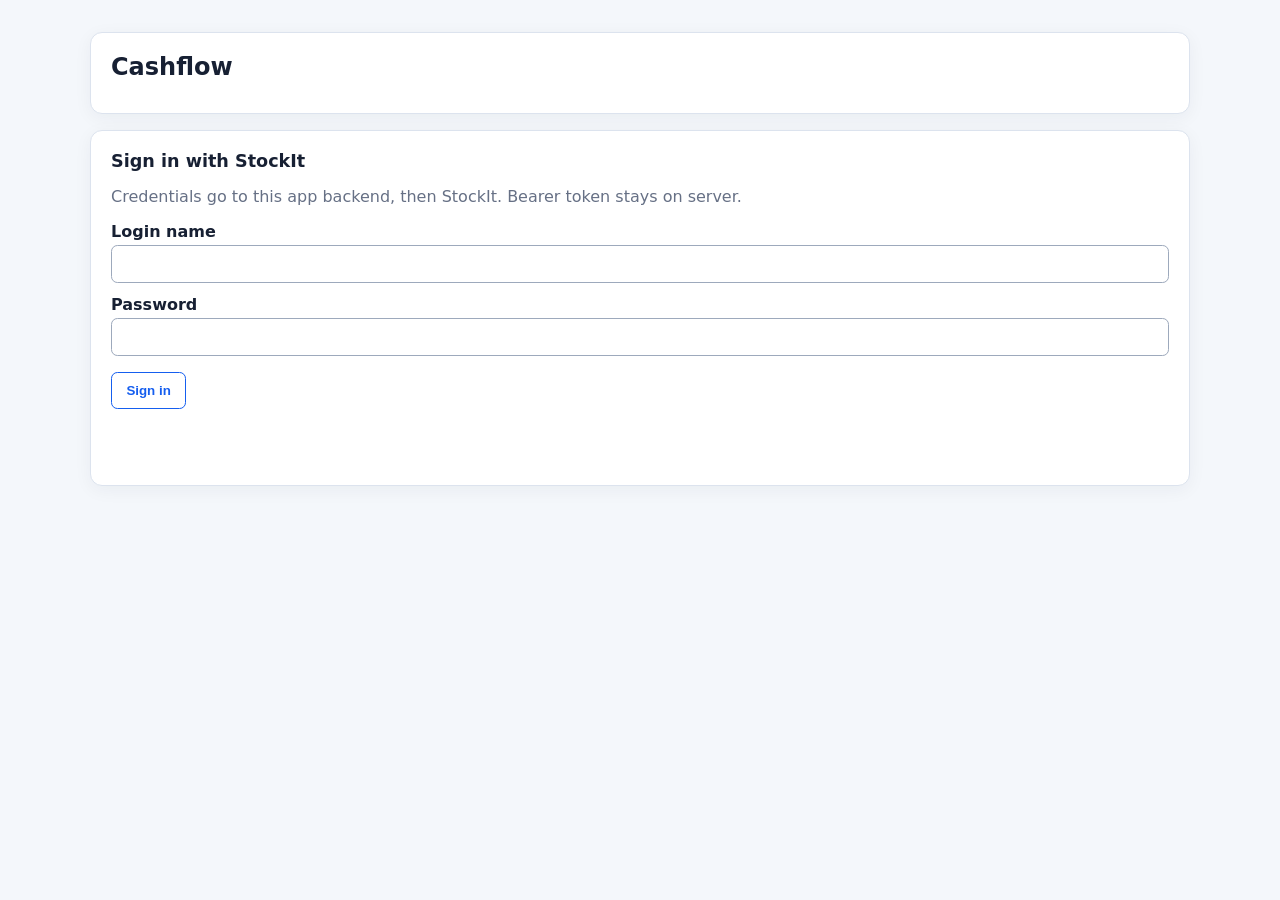
==== apps/cashflow/index.html @ 60822141 "feat: add cashflow external app" ====
<!doctype html>
<html lang="en">
<head>
  <meta charset="utf-8">
  <meta name="viewport" content="width=device-width, initial-scale=1">
  <title>Cashflow</title>
  <style>
    :root { color-scheme: light; font-family: system-ui, sans-serif; background: #f4f7fb; color: #172033; }
    body { max-width: 1100px; margin: 0 auto; padding: 2rem; }
    header, section, form { background: #fff; border: 1px solid #dce3ee; border-radius: .75rem; padding: 1.25rem; margin-bottom: 1rem; box-shadow: 0 4px 18px #1720330d; }
    header { display: flex; justify-content: space-between; align-items: center; } h1, h2 { margin: 0 0 .75rem; } h1 { font-size: 1.5rem; } h2 { font-size: 1.1rem; }
    label { display: block; font-weight: 600; margin-top: .75rem; } input { box-sizing: border-box; width: 100%; margin-top: .25rem; padding: .65rem; border: 1px solid #9da9bc; border-radius: .4rem; }
    button { border: 1px solid #155eef; border-radius: .4rem; padding: .65rem .9rem; background: transparent; color: #155eef; cursor: pointer; font-weight: 700; margin-top: 1rem; } button.secondary { border-color: #475467; color: #475467; margin-top: 0; } .controls button + button { margin-left: 1rem; }
    table { width: 100%; border-collapse: collapse; } th, td { padding: .6rem; border-bottom: 1px solid #e4e9f2; text-align: right; } th:first-child, td:first-child { text-align: left; }
    .grid { display: grid; grid-template-columns: repeat(auto-fit, minmax(230px, 1fr)); gap: 1rem; } .error { color: #b42318; min-height: 1.5rem; } .muted { color: #667085; } .hidden, .print-only { display: none; }
    .tooltip-anchor { position: relative; } .tooltip { display: none; position: fixed; z-index: 1; min-width: 22rem; max-width: 34rem; padding: .75rem; border: 1px solid #9da9bc; border-radius: .5rem; background: #fff; box-shadow: 0 4px 18px #17203333; color: #172033; font-size: 1rem; font-weight: 400; line-height: 1.45; pointer-events: none; text-align: left; white-space: pre-line; }
    @media print { body { max-width: none; padding: 0; background: white; } header, section { border: 0; box-shadow: none; padding: 0; } button, #login, #identity, .controls, .tooltip { display: none !important; } .print-only { display: block; } }
  </style>
</head>
<body>
  <header><h1>Cashflow</h1><div id="identity" class="hidden"><span id="user"></span> <button id="logout" class="secondary">Log out</button></div></header>
  <form id="login">
    <h2>Sign in with StockIt</h2><p class="muted">Credentials go to this app backend, then StockIt. Bearer token stays on server.</p>
    <label>Login name<input name="login_name" autocomplete="username" required></label>
    <label>Password<input name="password" type="password" autocomplete="current-password" required></label>
    <button>Sign in</button><p id="login-error" class="error"></p>
  </form>
  <main id="dashboard" class="hidden">
    <section><h2>Cashflow dates</h2><div class="controls"><label>As of date<input id="as-of" type="date"></label><label>Forecast through<input id="through" type="date"></label><button id="refresh" type="button">Refresh</button><button id="print" class="secondary" type="button">Print</button></div><p id="print-dates" class="print-only"></p></section>
    <section><h2>Current bank balances</h2><p id="balance-note" class="muted">Amounts are StockIt integer minor units.</p><div id="accounts"></div></section>
    <section><h2>Open obligations</h2><p id="forecast-note" class="muted">Paid and cancelled obligations are excluded.</p><div id="forecast"></div></section>
  </main>
  <script>
    const login = document.querySelector('#login'), dashboard = document.querySelector('#dashboard'), identity = document.querySelector('#identity');
    const number = value => Number(value).toLocaleString();
    const escape = value => String(value).replace(/[&<>"']/g, char => ({'&':'&amp;','<':'&lt;','>':'&gt;','"':'&quot;',"'":'&#39;'}[char]));
    const cell = value => `<td>${escape(value)}</td>`;
    function table(headers, rows) { return rows.length ? `<table><thead><tr>${headers.map(h => `<th>${escape(h)}</th>`).join('')}</tr></thead><tbody>${rows.join('')}</tbody></table>` : '<p class="muted">No rows.</p>'; }
    let tooltip;
    function hideTooltip() { if (tooltip) tooltip.style.display = 'none'; tooltip = undefined; }
    document.querySelector('#forecast').addEventListener('mousemove', event => {
      const next = event.target.closest('tr')?.querySelector('.tooltip');
      if (!next) { hideTooltip(); return; }
      if (tooltip !== next) { hideTooltip(); tooltip = next; tooltip.style.display = 'block'; }
      const gap = 12, box = tooltip.getBoundingClientRect();
      let left = event.clientX + gap, top = event.clientY + gap;
      if (left + box.width > innerWidth - gap) left = event.clientX - box.width - gap;
      if (top + box.height > innerHeight - gap) top = event.clientY - box.height - gap;
      tooltip.style.left = `${Math.max(gap, left)}px`;
      tooltip.style.top = `${Math.max(gap, top)}px`;
    });
    document.querySelector('#forecast').addEventListener('mouseleave', hideTooltip);
    async function load() {
      const query = new URLSearchParams();
      if (document.querySelector('#as-of').value) query.set('as_of', document.querySelector('#as-of').value);
      if (document.querySelector('#through').value) query.set('through', document.querySelector('#through').value);
      const response = await fetch(`/api/cashflow?${query}`);
      if (response.status === 401) { showLogin(); return; }
      const data = await response.json();
      if (!response.ok) throw new Error(data.error || 'Unable to load cashflow');
      document.querySelector('#user').textContent = data.user;
      document.querySelector('#as-of').value = data.as_of_date;
      document.querySelector('#through').value = data.forecast_through;
      document.querySelector('#print-dates').textContent = `As of ${data.as_of_date}; forecast through ${data.forecast_through}.`;
      document.querySelector('#balance-note').textContent = `Balances as of ${data.as_of_date}; future-dated transactions are excluded. Amounts are StockIt integer minor units.`;
      document.querySelector('#forecast-note').textContent = `Forecast from ${data.as_of_date} through ${data.forecast_through}. Overdue obligations are grouped at as-of date; paid and cancelled obligations are excluded.`;
      document.querySelector('#accounts').innerHTML = table(['Account', 'Currency', 'Balance (minor)'], data.accounts.map(a => `<tr>${cell(a.name)}${cell(a.currency)}${cell(number(a.balance_minor))}</tr>`));
      document.querySelector('#forecast').innerHTML = table(['Currency', 'Date', 'Payables', 'Receivables', 'Net', 'Projected balance'], data.forecast.map(f => {
        const details = (f.details || []).map(d => `${d.type} ${number(d.amount_minor)} ${f.currency}\n${d.label || 'Unlabelled'}\nDue: ${d.due_date}; status: ${d.status}; source: ${d.source_type}${d.counterparty ? `; counterparty: ${d.counterparty}` : ''}`).join('\n\n');
        return `<tr><td class="tooltip-anchor">${escape(f.currency)}<span class="tooltip" role="tooltip">${escape(details)}</span></td>${cell(f.overdue ? `Overdue as of ${f.due_date}` : f.due_date)}${cell(number(f.payable_minor))}${cell(number(f.receivable_minor))}${cell(number(f.net_minor))}${cell(number(f.projected_balance_minor))}</tr>`;
      }));
      login.classList.add('hidden'); dashboard.classList.remove('hidden'); identity.classList.remove('hidden');
    }
    function showLogin() { login.reset(); document.querySelector('#login-error').textContent = ''; login.classList.remove('hidden'); dashboard.classList.add('hidden'); identity.classList.add('hidden'); }
    login.addEventListener('submit', async event => {
      event.preventDefault(); document.querySelector('#login-error').textContent = '';
      const credentials = Object.fromEntries(new FormData(login));
      login.reset();
      const response = await fetch('/login', { method: 'POST', headers: {'Content-Type': 'application/json'}, body: JSON.stringify(credentials) });
      const data = await response.json();
      if (!response.ok) { document.querySelector('#login-error').textContent = data.error || 'Login failed'; return; }
      load().catch(error => document.querySelector('#login-error').textContent = error.message);
    });
    document.querySelector('#logout').addEventListener('click', async () => { await fetch('/logout', {method: 'POST'}); showLogin(); });
    document.querySelector('#refresh').addEventListener('click', () => load().catch(error => document.querySelector('#login-error').textContent = error.message));
    document.querySelector('#print').addEventListener('click', () => window.print());
    load().catch(() => showLogin());
  </script>
</body>
</html>
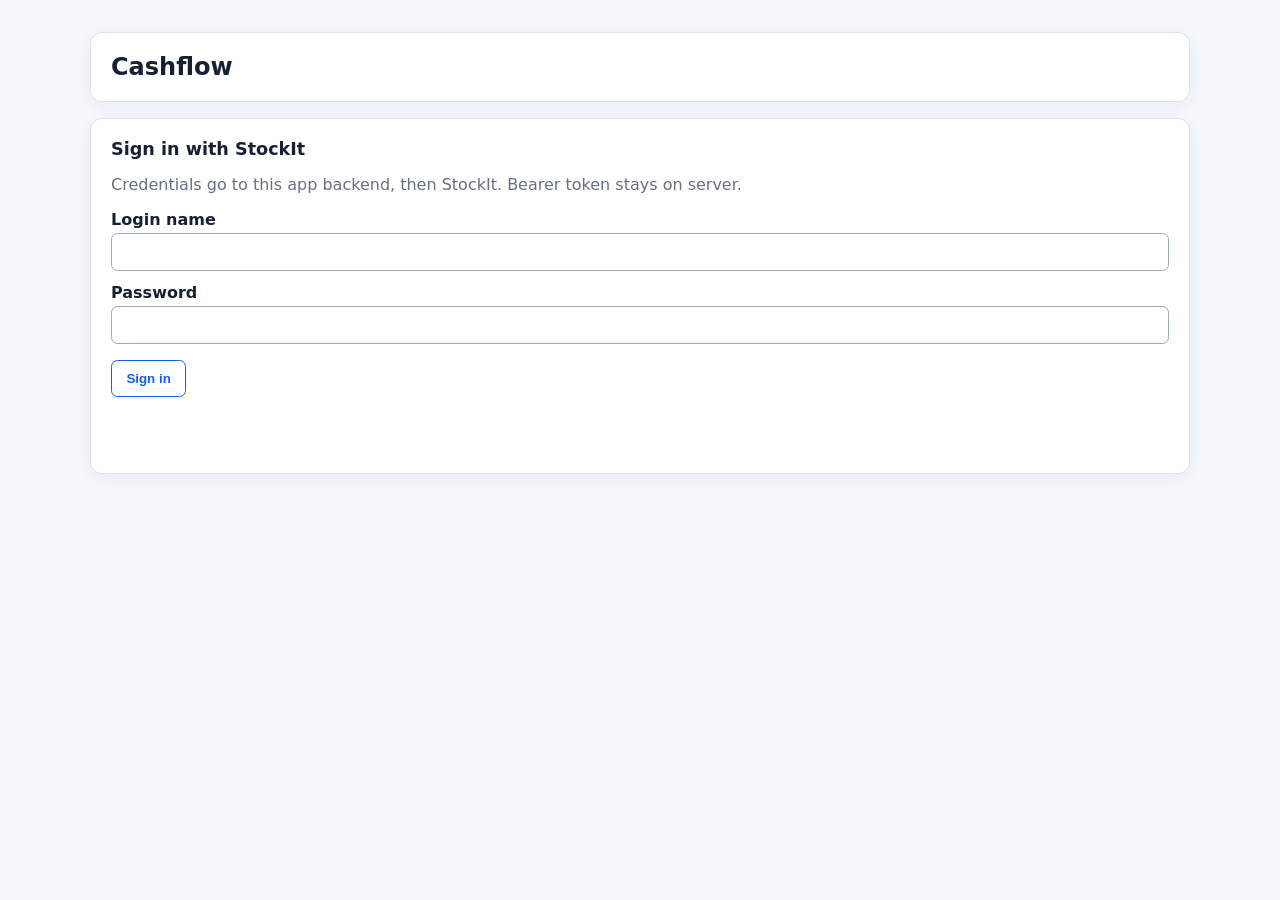
==== commit e0ff1bac: "fix: correct cashflow report dates and tighten dashboard layout Report dates carried the wall clock " ====
--- a/apps/cashflow/index.html
+++ b/apps/cashflow/index.html
@@ -8,13 +8,15 @@
     :root { color-scheme: light; font-family: system-ui, sans-serif; background: #f4f7fb; color: #172033; }
     body { max-width: 1100px; margin: 0 auto; padding: 2rem; }
     header, section, form { background: #fff; border: 1px solid #dce3ee; border-radius: .75rem; padding: 1.25rem; margin-bottom: 1rem; box-shadow: 0 4px 18px #1720330d; }
-    header { display: flex; justify-content: space-between; align-items: center; } h1, h2 { margin: 0 0 .75rem; } h1 { font-size: 1.5rem; } h2 { font-size: 1.1rem; }
+    header { display: flex; justify-content: space-between; align-items: center; } h1, h2 { margin: 0 0 .75rem; } h1 { font-size: 1.5rem; margin: 0; } h2 { font-size: 1.1rem; }
+    .section-head { display: flex; justify-content: space-between; align-items: center; gap: 1rem; flex-wrap: wrap; } .section-head h2 { margin: 0; } .section-head button { margin-top: 0; }
+    #dates { padding: 1rem 1.25rem; } .date-fields { display: flex; gap: 1rem; flex-wrap: wrap; margin-top: .5rem; } .date-fields label { flex: 1 1 12rem; margin-top: 0; }
     label { display: block; font-weight: 600; margin-top: .75rem; } input { box-sizing: border-box; width: 100%; margin-top: .25rem; padding: .65rem; border: 1px solid #9da9bc; border-radius: .4rem; }
     button { border: 1px solid #155eef; border-radius: .4rem; padding: .65rem .9rem; background: transparent; color: #155eef; cursor: pointer; font-weight: 700; margin-top: 1rem; } button.secondary { border-color: #475467; color: #475467; margin-top: 0; } .controls button + button { margin-left: 1rem; }
     table { width: 100%; border-collapse: collapse; } th, td { padding: .6rem; border-bottom: 1px solid #e4e9f2; text-align: right; } th:first-child, td:first-child { text-align: left; }
-    .grid { display: grid; grid-template-columns: repeat(auto-fit, minmax(230px, 1fr)); gap: 1rem; } .error { color: #b42318; min-height: 1.5rem; } .muted { color: #667085; } .hidden, .print-only { display: none; }
+    .grid { display: grid; grid-template-columns: repeat(auto-fit, minmax(230px, 1fr)); gap: 1rem; } .error { color: #b42318; min-height: 1.5rem; } #error { min-height: 0; margin: 0 0 1rem; } #error:empty { display: none; } .muted { color: #667085; } .hidden, .print-only { display: none; }
     .tooltip-anchor { position: relative; } .tooltip { display: none; position: fixed; z-index: 1; min-width: 22rem; max-width: 34rem; padding: .75rem; border: 1px solid #9da9bc; border-radius: .5rem; background: #fff; box-shadow: 0 4px 18px #17203333; color: #172033; font-size: 1rem; font-weight: 400; line-height: 1.45; pointer-events: none; text-align: left; white-space: pre-line; }
-    @media print { body { max-width: none; padding: 0; background: white; } header, section { border: 0; box-shadow: none; padding: 0; } button, #login, #identity, .controls, .tooltip { display: none !important; } .print-only { display: block; } }
+    @media print { body { max-width: none; padding: 0; background: white; } header, section, #dates { border: 0; box-shadow: none; padding: 0; } button, #login, #identity, .controls, .tooltip { display: none !important; } .print-only { display: block; } }
   </style>
 </head>
 <body>
@@ -26,9 +28,14 @@
     <button>Sign in</button><p id="login-error" class="error"></p>
   </form>
   <main id="dashboard" class="hidden">
-    <section><h2>Cashflow dates</h2><div class="controls"><label>As of date<input id="as-of" type="date"></label><label>Forecast through<input id="through" type="date"></label><button id="refresh" type="button">Refresh</button><button id="print" class="secondary" type="button">Print</button></div><p id="print-dates" class="print-only"></p></section>
+    <p id="error" class="error"></p>
+    <section id="dates">
+      <div class="section-head"><h2>Cashflow dates</h2><div class="controls"><button id="refresh" type="button">Refresh</button><button id="print" class="secondary" type="button">Print</button></div></div>
+      <div class="date-fields"><label>As of date<input id="as-of" type="date"></label><label>Forecast through<input id="through" type="date"></label></div>
+      <p id="print-dates" class="print-only"></p>
+    </section>
     <section><h2>Current bank balances</h2><p id="balance-note" class="muted">Amounts are StockIt integer minor units.</p><div id="accounts"></div></section>
-    <section><h2>Open obligations</h2><p id="forecast-note" class="muted">Paid and cancelled obligations are excluded.</p><div id="forecast"></div></section>
+    <section><h2>Open obligations</h2><p id="forecast-note" class="muted">Paid and cancelled obligations are excluded.</p><p class="muted">The forecast starts from these opening balances:</p><div id="opening"></div><div id="forecast"></div></section>
   </main>
   <script>
     const login = document.querySelector('#login'), dashboard = document.querySelector('#dashboard'), identity = document.querySelector('#identity');
@@ -36,9 +43,11 @@
     const escape = value => String(value).replace(/[&<>"']/g, char => ({'&':'&amp;','<':'&lt;','>':'&gt;','"':'&quot;',"'":'&#39;'}[char]));
     const cell = value => `<td>${escape(value)}</td>`;
     function table(headers, rows) { return rows.length ? `<table><thead><tr>${headers.map(h => `<th>${escape(h)}</th>`).join('')}</tr></thead><tbody>${rows.join('')}</tbody></table>` : '<p class="muted">No rows.</p>'; }
+    const forecast = document.querySelector('#forecast'), refresh = document.querySelector('#refresh');
+    const showError = message => document.querySelector('#error').textContent = message;
     let tooltip;
     function hideTooltip() { if (tooltip) tooltip.style.display = 'none'; tooltip = undefined; }
-    document.querySelector('#forecast').addEventListener('mousemove', event => {
+    function showTooltip(event) {
       const next = event.target.closest('tr')?.querySelector('.tooltip');
       if (!next) { hideTooltip(); return; }
       if (tooltip !== next) { hideTooltip(); tooltip = next; tooltip.style.display = 'block'; }
@@ -48,8 +57,14 @@
       if (top + box.height > innerHeight - gap) top = event.clientY - box.height - gap;
       tooltip.style.left = `${Math.max(gap, left)}px`;
       tooltip.style.top = `${Math.max(gap, top)}px`;
+    }
+    forecast.addEventListener('mousemove', showTooltip);
+    forecast.addEventListener('mouseleave', hideTooltip);
+    // Touch and pen have no hover: tap a row to pin its details, tap anywhere else to dismiss.
+    document.addEventListener('pointerdown', event => {
+      if (event.pointerType === 'mouse') return;
+      if (forecast.contains(event.target)) showTooltip(event); else hideTooltip();
     });
-    document.querySelector('#forecast').addEventListener('mouseleave', hideTooltip);
     async function load() {
       const query = new URLSearchParams();
       if (document.querySelector('#as-of').value) query.set('as_of', document.querySelector('#as-of').value);
@@ -58,6 +73,8 @@
       if (response.status === 401) { showLogin(); return; }
       const data = await response.json();
       if (!response.ok) throw new Error(data.error || 'Unable to load cashflow');
+      hideTooltip();
+      showError('');
       document.querySelector('#user').textContent = data.user;
       document.querySelector('#as-of').value = data.as_of_date;
       document.querySelector('#through').value = data.forecast_through;
@@ -65,24 +82,33 @@
       document.querySelector('#balance-note').textContent = `Balances as of ${data.as_of_date}; future-dated transactions are excluded. Amounts are StockIt integer minor units.`;
       document.querySelector('#forecast-note').textContent = `Forecast from ${data.as_of_date} through ${data.forecast_through}. Overdue obligations are grouped at as-of date; paid and cancelled obligations are excluded.`;
       document.querySelector('#accounts').innerHTML = table(['Account', 'Currency', 'Balance (minor)'], data.accounts.map(a => `<tr>${cell(a.name)}${cell(a.currency)}${cell(number(a.balance_minor))}</tr>`));
-      document.querySelector('#forecast').innerHTML = table(['Currency', 'Date', 'Payables', 'Receivables', 'Net', 'Projected balance'], data.forecast.map(f => {
+      document.querySelector('#opening').innerHTML = table(['Currency', 'Opening balance (minor)', 'Source'], data.opening.map(o => `<tr>${cell(o.currency)}${cell(number(o.opening_minor))}${cell(o.has_account ? 'Bank accounts' : 'No bank account in this currency')}</tr>`));
+      forecast.innerHTML = table(['Currency', 'Date', 'Payables', 'Receivables', 'Net', 'Projected balance'], data.forecast.map(f => {
         const details = (f.details || []).map(d => `${d.type} ${number(d.amount_minor)} ${f.currency}\n${d.label || 'Unlabelled'}\nDue: ${d.due_date}; status: ${d.status}; source: ${d.source_type}${d.counterparty ? `; counterparty: ${d.counterparty}` : ''}`).join('\n\n');
         return `<tr><td class="tooltip-anchor">${escape(f.currency)}<span class="tooltip" role="tooltip">${escape(details)}</span></td>${cell(f.overdue ? `Overdue as of ${f.due_date}` : f.due_date)}${cell(number(f.payable_minor))}${cell(number(f.receivable_minor))}${cell(number(f.net_minor))}${cell(number(f.projected_balance_minor))}</tr>`;
       }));
       login.classList.add('hidden'); dashboard.classList.remove('hidden'); identity.classList.remove('hidden');
     }
-    function showLogin() { login.reset(); document.querySelector('#login-error').textContent = ''; login.classList.remove('hidden'); dashboard.classList.add('hidden'); identity.classList.add('hidden'); }
+    async function reload() {
+      const label = refresh.textContent;
+      refresh.disabled = true; refresh.textContent = 'Loading…';
+      try { await load(); } catch (error) { showError(error.message); }
+      finally { refresh.disabled = false; refresh.textContent = label; }
+    }
+    function showLogin() { login.reset(); hideTooltip(); showError(''); document.querySelector('#login-error').textContent = ''; login.classList.remove('hidden'); dashboard.classList.add('hidden'); identity.classList.add('hidden'); }
     login.addEventListener('submit', async event => {
       event.preventDefault(); document.querySelector('#login-error').textContent = '';
       const credentials = Object.fromEntries(new FormData(login));
-      login.reset();
-      const response = await fetch('/login', { method: 'POST', headers: {'Content-Type': 'application/json'}, body: JSON.stringify(credentials) });
-      const data = await response.json();
-      if (!response.ok) { document.querySelector('#login-error').textContent = data.error || 'Login failed'; return; }
-      load().catch(error => document.querySelector('#login-error').textContent = error.message);
+      try {
+        const response = await fetch('/login', { method: 'POST', headers: {'Content-Type': 'application/json'}, body: JSON.stringify(credentials) });
+        const data = await response.json();
+        if (!response.ok) { document.querySelector('#login-error').textContent = data.error || 'Login failed'; return; }
+        login.reset();
+        reload();
+      } catch (error) { document.querySelector('#login-error').textContent = error.message; }
     });
     document.querySelector('#logout').addEventListener('click', async () => { await fetch('/logout', {method: 'POST'}); showLogin(); });
-    document.querySelector('#refresh').addEventListener('click', () => load().catch(error => document.querySelector('#login-error').textContent = error.message));
+    refresh.addEventListener('click', reload);
     document.querySelector('#print').addEventListener('click', () => window.print());
     load().catch(() => showLogin());
   </script>
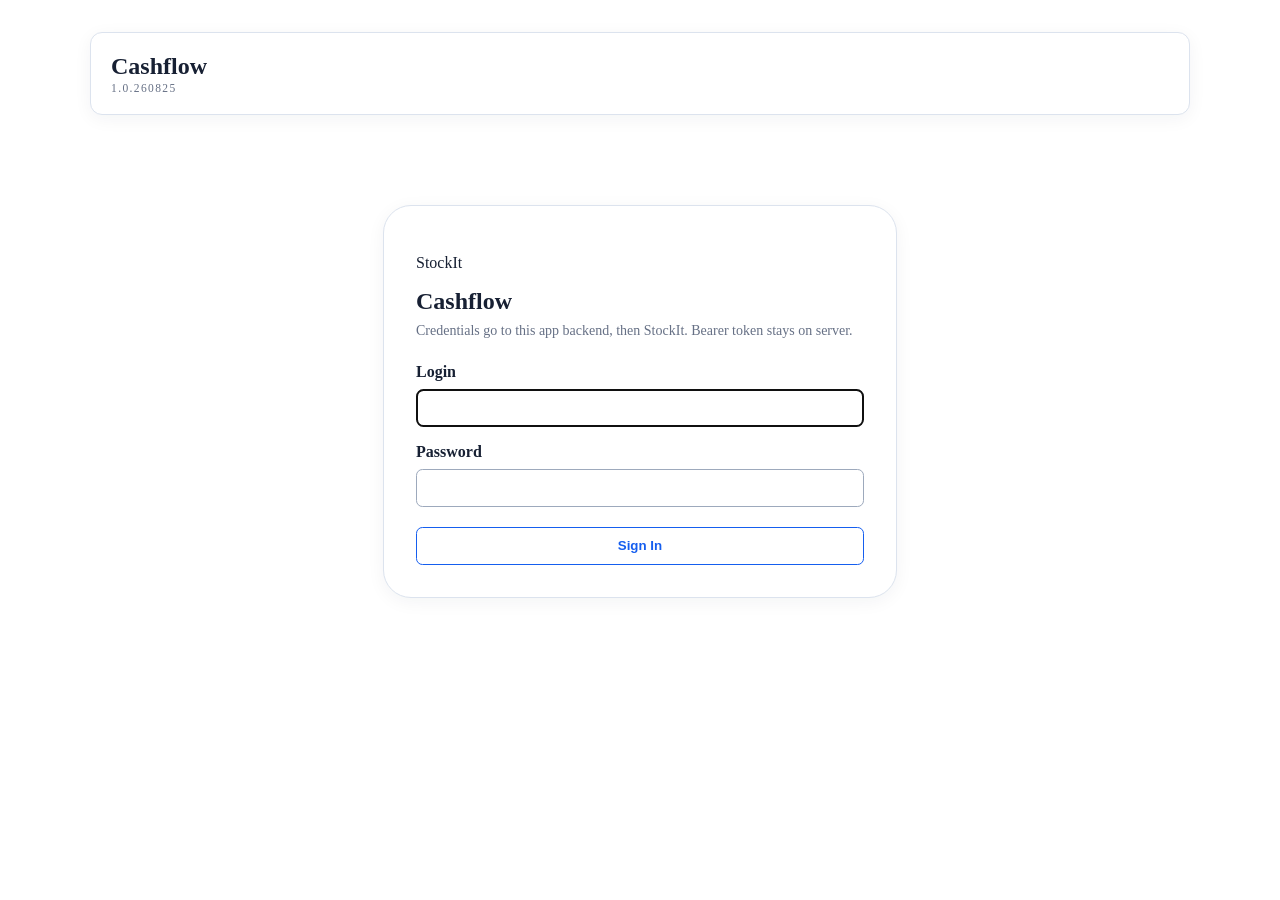
==== commit 3933197e: "feat: shared StockIt login look, PO list filters, draft status - apps proxy GET /assets/ to StockIt " ====
--- a/apps/cashflow/index.html
+++ b/apps/cashflow/index.html
@@ -4,9 +4,11 @@
   <meta charset="utf-8">
   <meta name="viewport" content="width=device-width, initial-scale=1">
   <title>Cashflow</title>
+  <link rel="icon" href="/assets/favicon.ico" sizes="any">
+  <link rel="stylesheet" href="/assets/app/app.css">
   <style>
-    :root { color-scheme: light; font-family: system-ui, sans-serif; background: #f4f7fb; color: #172033; }
-    body { max-width: 1100px; margin: 0 auto; padding: 2rem; }
+    :root { color-scheme: light; }
+    body { max-width: 1100px; margin: 0 auto; padding: 2rem; color: #172033; }
     header, section, form { background: #fff; border: 1px solid #dce3ee; border-radius: .75rem; padding: 1.25rem; margin-bottom: 1rem; box-shadow: 0 4px 18px #1720330d; }
     header { display: flex; justify-content: space-between; align-items: center; } h1, h2 { margin: 0 0 .75rem; } h1 { font-size: 1.5rem; margin: 0; } h2 { font-size: 1.1rem; }
     .section-head { display: flex; justify-content: space-between; align-items: center; gap: 1rem; flex-wrap: wrap; } .section-head h2 { margin: 0; } .section-head button { margin-top: 0; }
@@ -14,19 +16,35 @@
     label { display: block; font-weight: 600; margin-top: .75rem; } input { box-sizing: border-box; width: 100%; margin-top: .25rem; padding: .65rem; border: 1px solid #9da9bc; border-radius: .4rem; }
     button { border: 1px solid #155eef; border-radius: .4rem; padding: .65rem .9rem; background: transparent; color: #155eef; cursor: pointer; font-weight: 700; margin-top: 1rem; } button.secondary { border-color: #475467; color: #475467; margin-top: 0; } .controls button + button { margin-left: 1rem; }
     table { width: 100%; border-collapse: collapse; } th, td { padding: .6rem; border-bottom: 1px solid #e4e9f2; text-align: right; } th:first-child, td:first-child { text-align: left; }
-    .grid { display: grid; grid-template-columns: repeat(auto-fit, minmax(230px, 1fr)); gap: 1rem; } .error { color: #b42318; min-height: 1.5rem; } #error { min-height: 0; margin: 0 0 1rem; } #error:empty { display: none; } .muted { color: #667085; } .hidden, .print-only { display: none; }
+    .grid { display: grid; grid-template-columns: repeat(auto-fit, minmax(230px, 1fr)); gap: 1rem; } .error { color: #b42318; } .error:empty, .muted:empty { display: none; }
+    .version { margin: .15rem 0 0; font-size: .72rem; letter-spacing: .12em; color: #667085; }
+    #login-shell { display: flex; min-height: 60vh; align-items: center; } #login-shell.hidden { display: none; }
+    #login { width: min(28rem, 100%); margin: 0 auto; border-radius: 1.75rem; padding: 2rem; }
+    #login .login-head { display: block; background: none; border: 0; box-shadow: none; padding: 0; margin: 0 0 1.5rem; }
+    #login .login-head h1 { margin-top: .75rem; font-size: 1.5rem; }
+    #login .stockit-input { width: 100%; display: block; margin-top: .5rem; }
+    #login .stockit-button { width: 100%; margin-top: 1.25rem; }
+    #login label { margin-top: 1rem; }
+    section > *:last-child { margin-bottom: 0; } #error { min-height: 0; margin: 0 0 1rem; } #error:empty { display: none; } .muted { color: #667085; } .hidden, .print-only { display: none; }
     .tooltip-anchor { position: relative; } .tooltip { display: none; position: fixed; z-index: 1; min-width: 22rem; max-width: 34rem; padding: .75rem; border: 1px solid #9da9bc; border-radius: .5rem; background: #fff; box-shadow: 0 4px 18px #17203333; color: #172033; font-size: 1rem; font-weight: 400; line-height: 1.45; pointer-events: none; text-align: left; white-space: pre-line; }
-    @media print { body { max-width: none; padding: 0; background: white; } header, section, #dates { border: 0; box-shadow: none; padding: 0; } button, #login, #identity, .controls, .tooltip { display: none !important; } .print-only { display: block; } }
+    @media print { body { max-width: none; padding: 0; background: white; } header, section, #dates { border: 0; box-shadow: none; padding: 0; } button, #login-shell, #identity, .controls, .tooltip { display: none !important; } .print-only { display: block; } }
   </style>
 </head>
-<body>
-  <header><h1>Cashflow</h1><div id="identity" class="hidden"><span id="user"></span> <button id="logout" class="secondary">Log out</button></div></header>
-  <form id="login">
-    <h2>Sign in with StockIt</h2><p class="muted">Credentials go to this app backend, then StockIt. Bearer token stays on server.</p>
-    <label>Login name<input name="login_name" autocomplete="username" required></label>
-    <label>Password<input name="password" type="password" autocomplete="current-password" required></label>
-    <button>Sign in</button><p id="login-error" class="error"></p>
-  </form>
+<body class="stockit-app-shell">
+  <header><div><h1>Cashflow</h1><p class="version" id="version"></p></div><div id="identity" class="hidden"><span id="user"></span> <button id="logout" class="secondary">Log out</button></div></header>
+  <div id="login-shell">
+    <form id="login" class="stockit-login-card">
+      <div class="login-head">
+        <p class="stockit-brand-mark">StockIt</p>
+        <h1>Cashflow</h1>
+        <p class="muted" style="margin:.5rem 0 0;font-size:.875rem">Credentials go to this app backend, then StockIt. Bearer token stays on server.</p>
+      </div>
+      <p id="login-error" class="stockit-inline-message stockit-inline-message-error hidden"></p>
+      <label class="stockit-field-label">Login<input class="stockit-input" name="login_name" autocomplete="username" required autofocus></label>
+      <label class="stockit-field-label">Password<input class="stockit-input" name="password" type="password" autocomplete="current-password" required></label>
+      <button class="stockit-button stockit-button-primary" type="submit">Sign In</button>
+    </form>
+  </div>
   <main id="dashboard" class="hidden">
     <p id="error" class="error"></p>
     <section id="dates">
@@ -38,7 +56,11 @@
     <section><h2>Open obligations</h2><p id="forecast-note" class="muted">Paid and cancelled obligations are excluded.</p><p class="muted">The forecast starts from these opening balances:</p><div id="opening"></div><div id="forecast"></div></section>
   </main>
   <script>
-    const login = document.querySelector('#login'), dashboard = document.querySelector('#dashboard'), identity = document.querySelector('#identity');
+    const VERSION = '1.0.260825';
+    const login = document.querySelector('#login'), loginShell = document.querySelector('#login-shell'), dashboard = document.querySelector('#dashboard'), identity = document.querySelector('#identity');
+    const loginError = document.querySelector('#login-error');
+    const showLoginError = message => { loginError.textContent = message; loginError.classList.toggle('hidden', !message); };
+    document.querySelector('#version').textContent = VERSION;
     const number = value => Number(value).toLocaleString();
     const escape = value => String(value).replace(/[&<>"']/g, char => ({'&':'&amp;','<':'&lt;','>':'&gt;','"':'&quot;',"'":'&#39;'}[char]));
     const cell = value => `<td>${escape(value)}</td>`;
@@ -87,7 +109,7 @@
         const details = (f.details || []).map(d => `${d.type} ${number(d.amount_minor)} ${f.currency}\n${d.label || 'Unlabelled'}\nDue: ${d.due_date}; status: ${d.status}; source: ${d.source_type}${d.counterparty ? `; counterparty: ${d.counterparty}` : ''}`).join('\n\n');
         return `<tr><td class="tooltip-anchor">${escape(f.currency)}<span class="tooltip" role="tooltip">${escape(details)}</span></td>${cell(f.overdue ? `Overdue as of ${f.due_date}` : f.due_date)}${cell(number(f.payable_minor))}${cell(number(f.receivable_minor))}${cell(number(f.net_minor))}${cell(number(f.projected_balance_minor))}</tr>`;
       }));
-      login.classList.add('hidden'); dashboard.classList.remove('hidden'); identity.classList.remove('hidden');
+      loginShell.classList.add('hidden'); dashboard.classList.remove('hidden'); identity.classList.remove('hidden');
     }
     async function reload() {
       const label = refresh.textContent;
@@ -95,17 +117,17 @@
       try { await load(); } catch (error) { showError(error.message); }
       finally { refresh.disabled = false; refresh.textContent = label; }
     }
-    function showLogin() { login.reset(); hideTooltip(); showError(''); document.querySelector('#login-error').textContent = ''; login.classList.remove('hidden'); dashboard.classList.add('hidden'); identity.classList.add('hidden'); }
+    function showLogin() { login.reset(); hideTooltip(); showError(''); showLoginError(''); loginShell.classList.remove('hidden'); dashboard.classList.add('hidden'); identity.classList.add('hidden'); }
     login.addEventListener('submit', async event => {
-      event.preventDefault(); document.querySelector('#login-error').textContent = '';
+      event.preventDefault(); showLoginError('');
       const credentials = Object.fromEntries(new FormData(login));
       try {
         const response = await fetch('/login', { method: 'POST', headers: {'Content-Type': 'application/json'}, body: JSON.stringify(credentials) });
         const data = await response.json();
-        if (!response.ok) { document.querySelector('#login-error').textContent = data.error || 'Login failed'; return; }
+        if (!response.ok) { showLoginError(data.error || 'Login failed'); return; }
         login.reset();
         reload();
-      } catch (error) { document.querySelector('#login-error').textContent = error.message; }
+      } catch (error) { showLoginError(error.message); }
     });
     document.querySelector('#logout').addEventListener('click', async () => { await fetch('/logout', {method: 'POST'}); showLogin(); });
     refresh.addEventListener('click', reload);
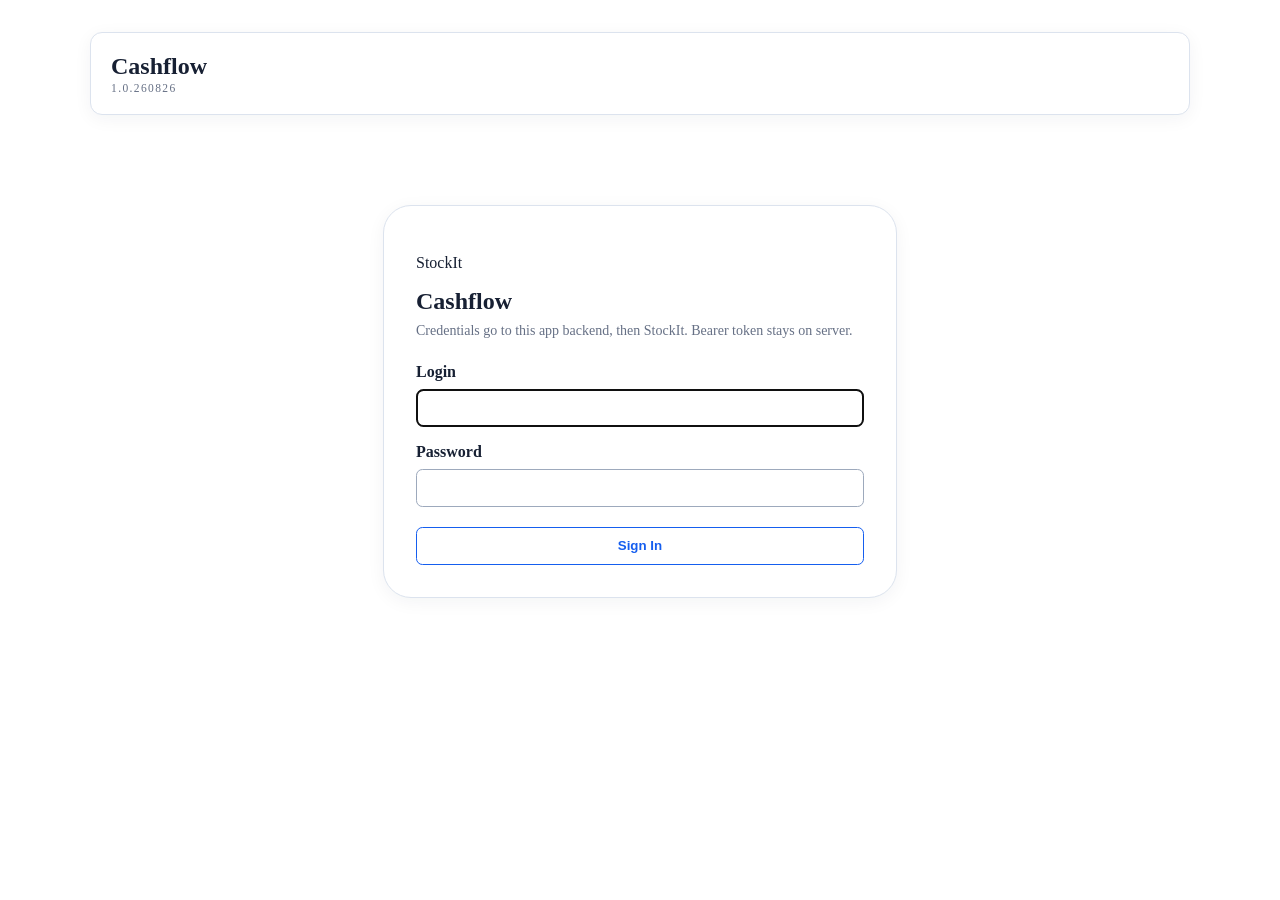
==== commit 79f94db2: "feat: recurring payments in cashflow and obligation designation codes Cashflow gains a form that wri" ====
--- a/apps/cashflow/index.html
+++ b/apps/cashflow/index.html
@@ -27,7 +27,7 @@
     #login label { margin-top: 1rem; }
     section > *:last-child { margin-bottom: 0; } #error { min-height: 0; margin: 0 0 1rem; } #error:empty { display: none; } .muted { color: #667085; } .hidden, .print-only { display: none; }
     .tooltip-anchor { position: relative; } .tooltip { display: none; position: fixed; z-index: 1; min-width: 22rem; max-width: 34rem; padding: .75rem; border: 1px solid #9da9bc; border-radius: .5rem; background: #fff; box-shadow: 0 4px 18px #17203333; color: #172033; font-size: 1rem; font-weight: 400; line-height: 1.45; pointer-events: none; text-align: left; white-space: pre-line; }
-    @media print { body { max-width: none; padding: 0; background: white; } header, section, #dates { border: 0; box-shadow: none; padding: 0; } button, #login-shell, #identity, .controls, .tooltip { display: none !important; } .print-only { display: block; } }
+    @media print { body { max-width: none; padding: 0; background: white; } header, section, #dates { border: 0; box-shadow: none; padding: 0; } button, #login-shell, #identity, .controls, .tooltip, #recurring { display: none !important; } .print-only { display: block; } }
   </style>
 </head>
 <body class="stockit-app-shell">
@@ -53,10 +53,31 @@
       <p id="print-dates" class="print-only"></p>
     </section>
     <section><h2>Current bank balances</h2><p id="balance-note" class="muted">Amounts are StockIt integer minor units.</p><div id="accounts"></div></section>
+    <section id="recurring">
+      <div class="section-head"><h2>Add recurring payment</h2><span id="recurring-result" class="muted"></span></div>
+      <p class="muted">Rent, payroll or any other repeating commitment. Each installment is written as its own planned obligation, so a later change is an ordinary edit of the rows it affects.</p>
+      <form id="recurring-form">
+        <div class="grid">
+          <label>Label<input name="label" required placeholder="Office rent"></label>
+          <label>Counterparty<input name="counterparty" placeholder="Landlord"></label>
+          <label>Direction<select name="type"><option value="payable">payable</option><option value="receivable">receivable</option></select></label>
+          <label>Source<select name="source_type"><option value="other">other</option><option value="payroll">payroll</option><option value="invoice">invoice</option><option value="purchase_order">purchase_order</option><option value="sales_order">sales_order</option></select></label>
+          <label>Amount (minor)<input name="amount_minor" type="number" step="1" min="1" required></label>
+          <label>Currency<input name="currency" list="currency-options" required></label>
+          <label>Designation<select name="designation_code" id="designation-select"><option value="">&mdash;</option></select></label>
+          <label>First due date<input name="first_due_date" type="date" required></label>
+          <label>Period<select name="period"><option value="monthly">monthly</option><option value="weekly">weekly</option><option value="quarterly">quarterly</option><option value="yearly">yearly</option></select></label>
+          <label>Installments<input name="count" type="number" step="1" min="1" max="60" value="12" required></label>
+        </div>
+        <datalist id="currency-options"></datalist>
+        <label>Note<input name="note"></label>
+        <div class="controls"><button id="recurring-submit">Create installments</button><span id="recurring-error" class="error" style="margin:0"></span></div>
+      </form>
+    </section>
     <section><h2>Open obligations</h2><p id="forecast-note" class="muted">Paid and cancelled obligations are excluded.</p><p class="muted">The forecast starts from these opening balances:</p><div id="opening"></div><div id="forecast"></div></section>
   </main>
   <script>
-    const VERSION = '1.0.260825';
+    const VERSION = '1.0.260826';
     const login = document.querySelector('#login'), loginShell = document.querySelector('#login-shell'), dashboard = document.querySelector('#dashboard'), identity = document.querySelector('#identity');
     const loginError = document.querySelector('#login-error');
     const showLoginError = message => { loginError.textContent = message; loginError.classList.toggle('hidden', !message); };
@@ -106,9 +127,11 @@
       document.querySelector('#accounts').innerHTML = table(['Account', 'Currency', 'Balance (minor)'], data.accounts.map(a => `<tr>${cell(a.name)}${cell(a.currency)}${cell(number(a.balance_minor))}</tr>`));
       document.querySelector('#opening').innerHTML = table(['Currency', 'Opening balance (minor)', 'Source'], data.opening.map(o => `<tr>${cell(o.currency)}${cell(number(o.opening_minor))}${cell(o.has_account ? 'Bank accounts' : 'No bank account in this currency')}</tr>`));
       forecast.innerHTML = table(['Currency', 'Date', 'Payables', 'Receivables', 'Net', 'Projected balance'], data.forecast.map(f => {
-        const details = (f.details || []).map(d => `${d.type} ${number(d.amount_minor)} ${f.currency}\n${d.label || 'Unlabelled'}\nDue: ${d.due_date}; status: ${d.status}; source: ${d.source_type}${d.counterparty ? `; counterparty: ${d.counterparty}` : ''}`).join('\n\n');
+        const details = (f.details || []).map(d => `${d.type} ${number(d.amount_minor)} ${f.currency}\n${d.label || 'Unlabelled'}\nDue: ${d.due_date}; status: ${d.status}; source: ${d.source_type}${d.designation ? `; designation: ${d.designation}` : ''}${d.counterparty ? `; counterparty: ${d.counterparty}` : ''}`).join('\n\n');
         return `<tr><td class="tooltip-anchor">${escape(f.currency)}<span class="tooltip" role="tooltip">${escape(details)}</span></td>${cell(f.overdue ? `Overdue as of ${f.due_date}` : f.due_date)}${cell(number(f.payable_minor))}${cell(number(f.receivable_minor))}${cell(number(f.net_minor))}${cell(number(f.projected_balance_minor))}</tr>`;
       }));
+      document.querySelector('#designation-select').innerHTML = '<option value="">&mdash;</option>' + (data.designations || []).map(d => `<option value="${escape(d.code)}">${escape(`${d.code} - ${d.name}`)}</option>`).join('');
+      document.querySelector('#currency-options').innerHTML = [...new Set([...data.accounts.map(a => a.currency), ...data.opening.map(o => o.currency)])].filter(Boolean).map(c => `<option value="${escape(c)}">`).join('');
       loginShell.classList.add('hidden'); dashboard.classList.remove('hidden'); identity.classList.remove('hidden');
     }
     async function reload() {
@@ -130,6 +153,27 @@
       } catch (error) { showLoginError(error.message); }
     });
     document.querySelector('#logout').addEventListener('click', async () => { await fetch('/logout', {method: 'POST'}); showLogin(); });
+    const recurringForm = document.querySelector('#recurring-form');
+    recurringForm.addEventListener('submit', async event => {
+      event.preventDefault();
+      const submit = document.querySelector('#recurring-submit');
+      document.querySelector('#recurring-error').textContent = '';
+      document.querySelector('#recurring-result').textContent = '';
+      const payload = Object.fromEntries(new FormData(recurringForm));
+      payload.amount_minor = Number(payload.amount_minor);
+      payload.count = Number(payload.count);
+      submit.disabled = true;
+      try {
+        const response = await fetch('/api/recurring', { method: 'POST', headers: {'Content-Type': 'application/json'}, body: JSON.stringify(payload) });
+        if (response.status === 401) { showLogin(); return; }
+        const data = await response.json();
+        if (!response.ok) throw new Error(data.error || 'Unable to create installments');
+        document.querySelector('#recurring-result').textContent = `Created ${data.created} obligations, ${data.first_due_date} through ${data.last_due_date}.`;
+        recurringForm.reset();
+        await reload();
+      } catch (error) { document.querySelector('#recurring-error').textContent = error.message; }
+      finally { submit.disabled = false; }
+    });
     refresh.addEventListener('click', reload);
     document.querySelector('#print').addEventListener('click', () => window.print());
     load().catch(() => showLogin());
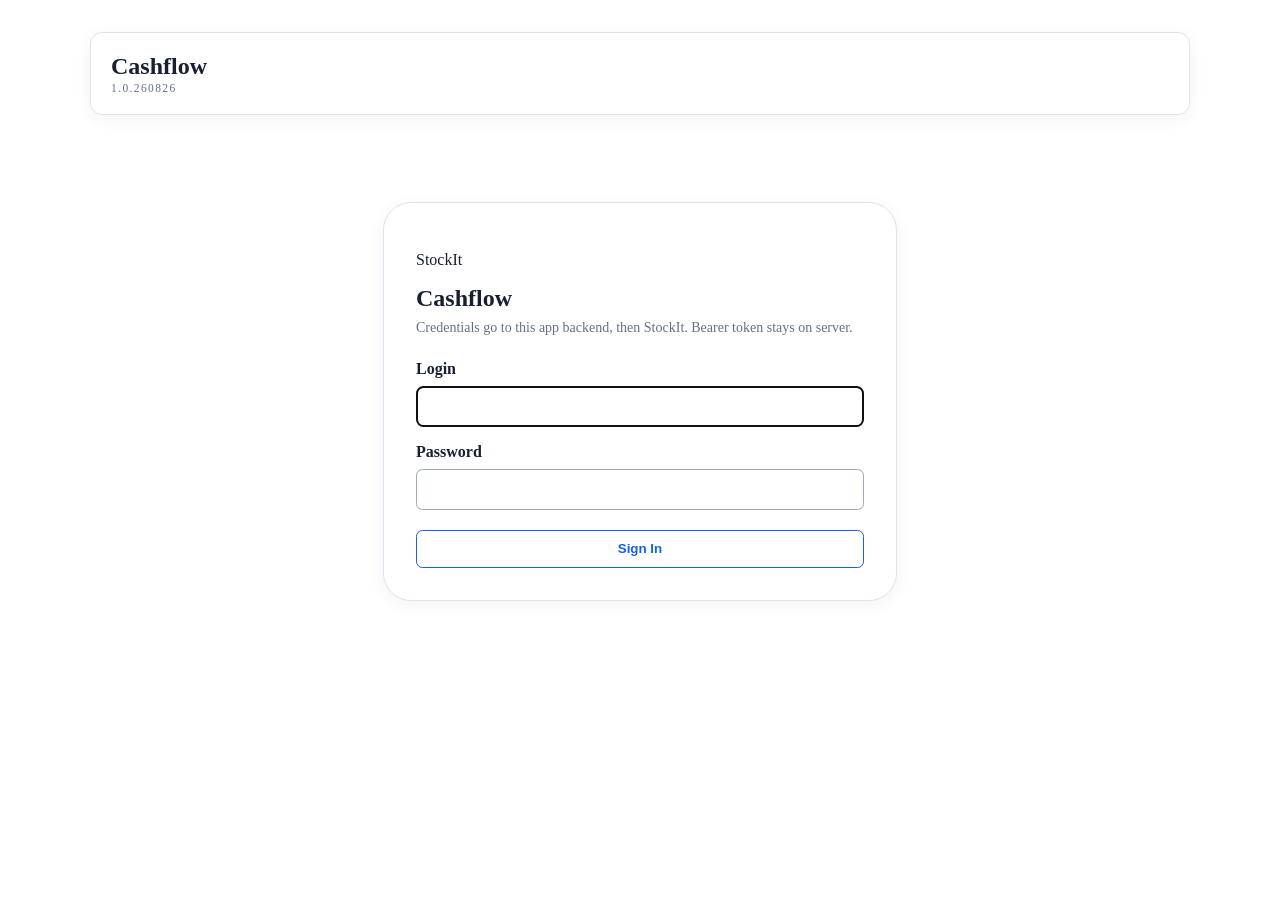
==== commit cd4e0523: "feat: move recurring payment form behind a header button Currency becomes a fixed USD/TWD/CNY/EUR se" ====
--- a/apps/cashflow/index.html
+++ b/apps/cashflow/index.html
@@ -13,7 +13,11 @@
     header { display: flex; justify-content: space-between; align-items: center; } h1, h2 { margin: 0 0 .75rem; } h1 { font-size: 1.5rem; margin: 0; } h2 { font-size: 1.1rem; }
     .section-head { display: flex; justify-content: space-between; align-items: center; gap: 1rem; flex-wrap: wrap; } .section-head h2 { margin: 0; } .section-head button { margin-top: 0; }
     #dates { padding: 1rem 1.25rem; } .date-fields { display: flex; gap: 1rem; flex-wrap: wrap; margin-top: .5rem; } .date-fields label { flex: 1 1 12rem; margin-top: 0; }
-    label { display: block; font-weight: 600; margin-top: .75rem; } input { box-sizing: border-box; width: 100%; margin-top: .25rem; padding: .65rem; border: 1px solid #9da9bc; border-radius: .4rem; }
+    label { display: block; font-weight: 600; margin-top: .75rem; } input, select { box-sizing: border-box; width: 100%; margin-top: .25rem; padding: .65rem; border: 1px solid #9da9bc; border-radius: .4rem; background: #fff; font: inherit; }
+    /* One height for every field in a form grid, so selects line up with inputs. */
+    .grid input, .grid select, .date-fields input { height: 2.85rem; }
+    /* Designation is prose, not an amount, so it reads left in the numeric table. */
+    #forecast th:nth-child(3), #forecast td:nth-child(3) { text-align: left; }
     button { border: 1px solid #155eef; border-radius: .4rem; padding: .65rem .9rem; background: transparent; color: #155eef; cursor: pointer; font-weight: 700; margin-top: 1rem; } button.secondary { border-color: #475467; color: #475467; margin-top: 0; } .controls button + button { margin-left: 1rem; }
     table { width: 100%; border-collapse: collapse; } th, td { padding: .6rem; border-bottom: 1px solid #e4e9f2; text-align: right; } th:first-child, td:first-child { text-align: left; }
     .grid { display: grid; grid-template-columns: repeat(auto-fit, minmax(230px, 1fr)); gap: 1rem; } .error { color: #b42318; } .error:empty, .muted:empty { display: none; }
@@ -31,7 +35,7 @@
   </style>
 </head>
 <body class="stockit-app-shell">
-  <header><div><h1>Cashflow</h1><p class="version" id="version"></p></div><div id="identity" class="hidden"><span id="user"></span> <button id="logout" class="secondary">Log out</button></div></header>
+  <header><div><h1>Cashflow</h1><p class="version" id="version"></p></div><div id="identity" class="hidden"><span id="user"></span> <button id="toggle-recurring" class="secondary">Add recurring</button> <button id="logout" class="secondary">Log out</button></div></header>
   <div id="login-shell">
     <form id="login" class="stockit-login-card">
       <div class="login-head">
@@ -53,7 +57,7 @@
       <p id="print-dates" class="print-only"></p>
     </section>
     <section><h2>Current bank balances</h2><p id="balance-note" class="muted">Amounts are StockIt integer minor units.</p><div id="accounts"></div></section>
-    <section id="recurring">
+    <section id="recurring" class="hidden">
       <div class="section-head"><h2>Add recurring payment</h2><span id="recurring-result" class="muted"></span></div>
       <p class="muted">Rent, payroll or any other repeating commitment. Each installment is written as its own planned obligation, so a later change is an ordinary edit of the rows it affects.</p>
       <form id="recurring-form">
@@ -63,13 +67,12 @@
           <label>Direction<select name="type"><option value="payable">payable</option><option value="receivable">receivable</option></select></label>
           <label>Source<select name="source_type"><option value="other">other</option><option value="payroll">payroll</option><option value="invoice">invoice</option><option value="purchase_order">purchase_order</option><option value="sales_order">sales_order</option></select></label>
           <label>Amount (minor)<input name="amount_minor" type="number" step="1" min="1" required></label>
-          <label>Currency<input name="currency" list="currency-options" required></label>
+          <label>Currency<select name="currency" id="currency-select"></select></label>
           <label>Designation<select name="designation_code" id="designation-select"><option value="">&mdash;</option></select></label>
           <label>First due date<input name="first_due_date" type="date" required></label>
           <label>Period<select name="period"><option value="monthly">monthly</option><option value="weekly">weekly</option><option value="quarterly">quarterly</option><option value="yearly">yearly</option></select></label>
           <label>Installments<input name="count" type="number" step="1" min="1" max="60" value="12" required></label>
         </div>
-        <datalist id="currency-options"></datalist>
         <label>Note<input name="note"></label>
         <div class="controls"><button id="recurring-submit">Create installments</button><span id="recurring-error" class="error" style="margin:0"></span></div>
       </form>
@@ -78,6 +81,7 @@
   </main>
   <script>
     const VERSION = '1.0.260826';
+    const CURRENCIES = ['USD', 'TWD', 'CNY', 'EUR'];
     const login = document.querySelector('#login'), loginShell = document.querySelector('#login-shell'), dashboard = document.querySelector('#dashboard'), identity = document.querySelector('#identity');
     const loginError = document.querySelector('#login-error');
     const showLoginError = message => { loginError.textContent = message; loginError.classList.toggle('hidden', !message); };
@@ -126,12 +130,11 @@
       document.querySelector('#forecast-note').textContent = `Forecast from ${data.as_of_date} through ${data.forecast_through}. Overdue obligations are grouped at as-of date; paid and cancelled obligations are excluded.`;
       document.querySelector('#accounts').innerHTML = table(['Account', 'Currency', 'Balance (minor)'], data.accounts.map(a => `<tr>${cell(a.name)}${cell(a.currency)}${cell(number(a.balance_minor))}</tr>`));
       document.querySelector('#opening').innerHTML = table(['Currency', 'Opening balance (minor)', 'Source'], data.opening.map(o => `<tr>${cell(o.currency)}${cell(number(o.opening_minor))}${cell(o.has_account ? 'Bank accounts' : 'No bank account in this currency')}</tr>`));
-      forecast.innerHTML = table(['Currency', 'Date', 'Payables', 'Receivables', 'Net', 'Projected balance'], data.forecast.map(f => {
+      forecast.innerHTML = table(['Currency', 'Date', 'Designation', 'Payables', 'Receivables', 'Net', 'Projected balance'], data.forecast.map(f => {
         const details = (f.details || []).map(d => `${d.type} ${number(d.amount_minor)} ${f.currency}\n${d.label || 'Unlabelled'}\nDue: ${d.due_date}; status: ${d.status}; source: ${d.source_type}${d.designation ? `; designation: ${d.designation}` : ''}${d.counterparty ? `; counterparty: ${d.counterparty}` : ''}`).join('\n\n');
-        return `<tr><td class="tooltip-anchor">${escape(f.currency)}<span class="tooltip" role="tooltip">${escape(details)}</span></td>${cell(f.overdue ? `Overdue as of ${f.due_date}` : f.due_date)}${cell(number(f.payable_minor))}${cell(number(f.receivable_minor))}${cell(number(f.net_minor))}${cell(number(f.projected_balance_minor))}</tr>`;
+        return `<tr><td class="tooltip-anchor">${escape(f.currency)}<span class="tooltip" role="tooltip">${escape(details)}</span></td>${cell(f.overdue ? `Overdue as of ${f.due_date}` : f.due_date)}${cell([...new Set((f.details || []).map(d => d.designation_name).filter(Boolean))].join(', '))}${cell(number(f.payable_minor))}${cell(number(f.receivable_minor))}${cell(number(f.net_minor))}${cell(number(f.projected_balance_minor))}</tr>`;
       }));
       document.querySelector('#designation-select').innerHTML = '<option value="">&mdash;</option>' + (data.designations || []).map(d => `<option value="${escape(d.code)}">${escape(`${d.code} - ${d.name}`)}</option>`).join('');
-      document.querySelector('#currency-options').innerHTML = [...new Set([...data.accounts.map(a => a.currency), ...data.opening.map(o => o.currency)])].filter(Boolean).map(c => `<option value="${escape(c)}">`).join('');
       loginShell.classList.add('hidden'); dashboard.classList.remove('hidden'); identity.classList.remove('hidden');
     }
     async function reload() {
@@ -140,7 +143,7 @@
       try { await load(); } catch (error) { showError(error.message); }
       finally { refresh.disabled = false; refresh.textContent = label; }
     }
-    function showLogin() { login.reset(); hideTooltip(); showError(''); showLoginError(''); loginShell.classList.remove('hidden'); dashboard.classList.add('hidden'); identity.classList.add('hidden'); }
+    function showLogin() { login.reset(); recurring.classList.add('hidden'); hideTooltip(); showError(''); showLoginError(''); loginShell.classList.remove('hidden'); dashboard.classList.add('hidden'); identity.classList.add('hidden'); }
     login.addEventListener('submit', async event => {
       event.preventDefault(); showLoginError('');
       const credentials = Object.fromEntries(new FormData(login));
@@ -153,7 +156,12 @@
       } catch (error) { showLoginError(error.message); }
     });
     document.querySelector('#logout').addEventListener('click', async () => { await fetch('/logout', {method: 'POST'}); showLogin(); });
-    const recurringForm = document.querySelector('#recurring-form');
+    const recurring = document.querySelector('#recurring'), recurringForm = document.querySelector('#recurring-form');
+    document.querySelector('#currency-select').innerHTML = CURRENCIES.map(c => `<option value="${escape(c)}">${escape(c)}</option>`).join('');
+    document.querySelector('#toggle-recurring').addEventListener('click', () => {
+      recurring.classList.toggle('hidden');
+      if (!recurring.classList.contains('hidden')) recurring.scrollIntoView({ block: 'nearest' });
+    });
     recurringForm.addEventListener('submit', async event => {
       event.preventDefault();
       const submit = document.querySelector('#recurring-submit');
